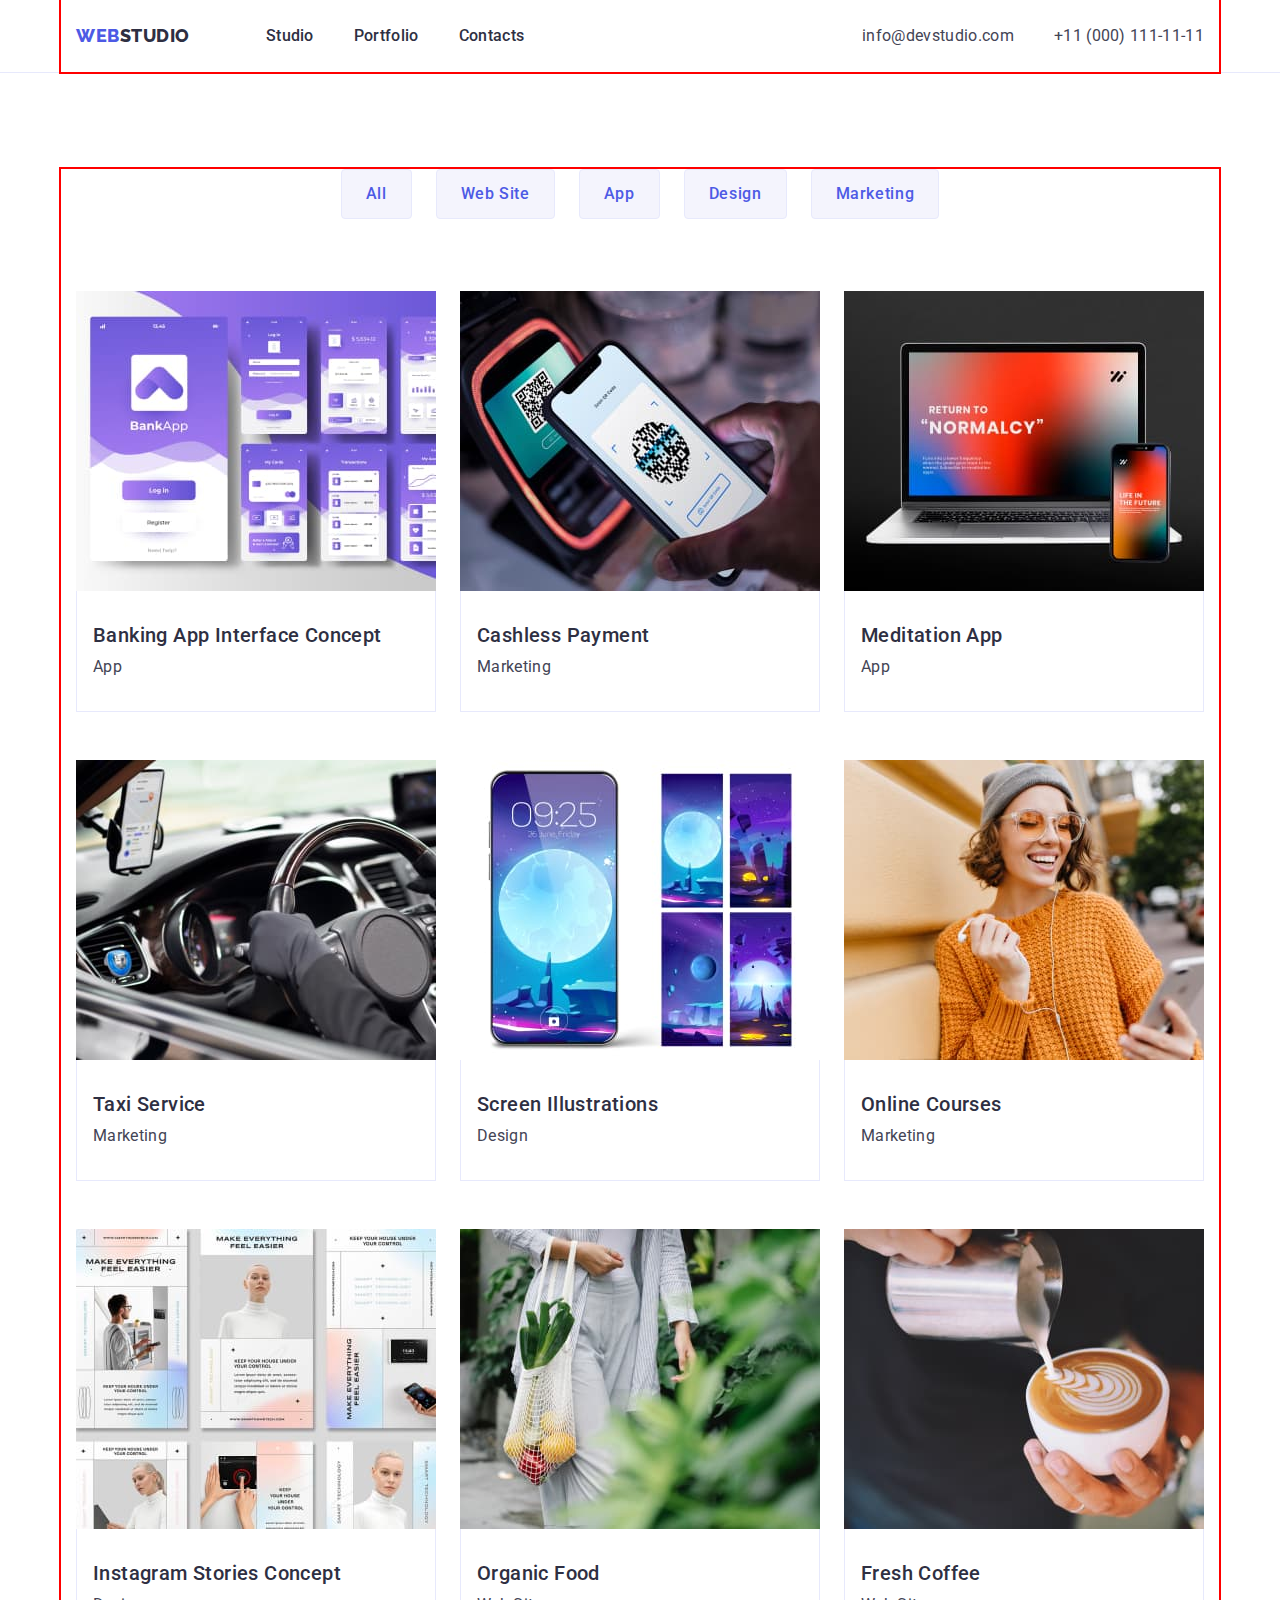
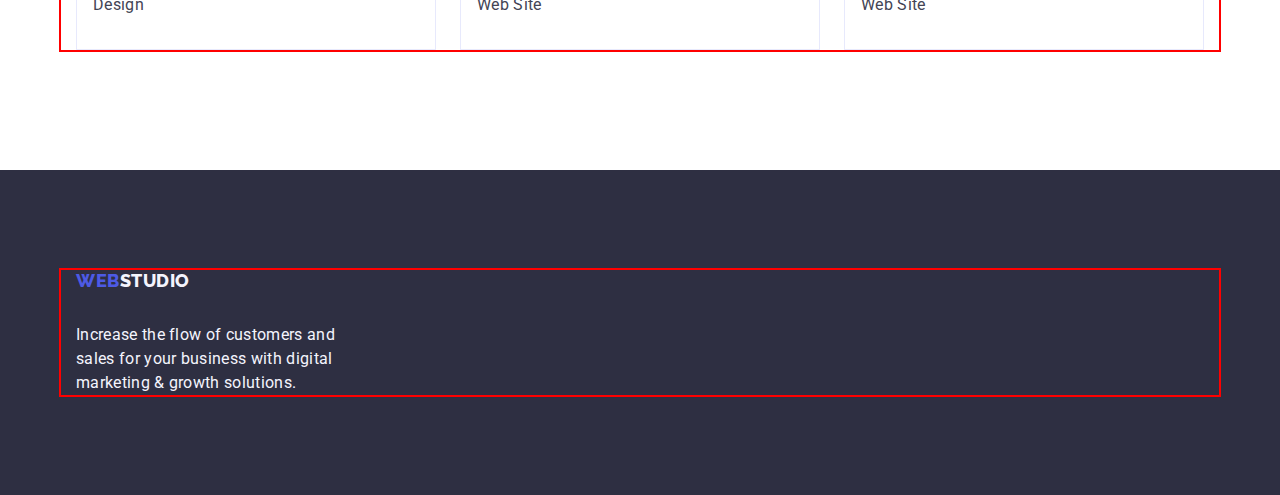
==== portfolio.html @ 0443238a "Initial commit" ====
<!DOCTYPE html>
<html lang="en">
  <head>
    <meta charset="UTF-8" />
    <meta http-equiv="X-UA-Compatible" content="IE=edge" />
    <meta name="viewport" content="width=device-width, initial-scale=1.0" />
    <link rel="preconnect" href="https://fonts.googleapis.com" />
    <link rel="preconnect" href="https://fonts.gstatic.com" crossorigin />
    <link
      href="https://fonts.googleapis.com/css2?family=Raleway:wght@800&family=Roboto:wght@400;500;700&display=swap"
      rel="stylesheet"
    />
    <link
      rel="stylesheet"
      href="https://cdn.jsdelivr.net/npm/modern-normalize@1.1.0/modern-normalize.min.css"
    />
    <link rel="stylesheet" href="./css/styles.css" />
    <title>Document</title>
  </head>
  <body>
    <header class="top">
      <div class="container header">
        <nav class="nav">
          <a href="./index.html" class="logo-brend-heder link"
            >Web<span class="hed">Studio</span></a
          >
          <ul class="page list">
            <li class="nav-item">
              <a class="nav-page link" href="./index.html">Studio</a>
            </li>
            <li class="nav-item">
              <a class="nav-page link" href="./portfolio.html">Portfolio</a>
            </li>
            <li class="nav-item">
              <a class="nav-page link" href="">Contacts</a>
            </li>
          </ul>
        </nav>
        <address class="nav">
          <ul class="contact list nav">
            <li class="contact-item">
              <a class="contact-nav link" href="mailto:info@devstudio.com"
                >info@devstudio.com</a
              >
            </li>
            <li class="contact-item">
              <a class="contact-nav link" href="tel:+110001111111"
                >+11 (000) 111-11-11</a
              >
            </li>
          </ul>
        </address>
      </div>
    </header>
    <main class="main-page">
      <!-- Sections Main -->
      <section class="main section-portfolio">
        <div class="container">
          <!--Filter Section -->
          <h1 class="visually-hidden">Filter</h1>
          <ul class="filter list">
            <li class="filter-item">
              <button class="fl-btn item" type="button">All</button>
            </li>
            <li class="filter-item">
              <button class="fl-btn item" type="button">Web Site</button>
            </li>
            <li class="filter-item">
              <button class="fl-btn item" type="button">App</button>
            </li>
            <li class="filter-item">
              <button class="fl-btn item" type="button">Design</button>
            </li>
            <li class="filter-item">
              <button class="fl-btn item" type="button">Marketing</button>
            </li>
          </ul>
          <!-- Portfolio Section -->
          <ul class="portfolio list">
            <li class="card-item">
              <a class="card link" href="./images/row1foto2.jpg">
                <img
                  src="./images/row1foto1.jpg"
                  alt="Banking App Interface Concept"
                  width="360"
                />
                <div class="description">
                  <h2 class="card-caption">Banking App Interface Concept</h2>
                  <p class="card-text">App</p>
                </div></a
              >
            </li>
            <li class="card-item">
              <a class="card link" href="./images/row1foto1.jpg">
                <img
                  class="row-pic"
                  src="./images/row1foto2.jpg"
                  alt="Cashless Payment"
                  width="360"
                />
                <div class="description">
                  <h2 class="card-caption">Cashless Payment</h2>
                  <p class="card-text">Marketing</p>
                </div></a
              >
            </li>
            <li class="card-item">
              <a class="card link" href="./images/row2foto1.jpg">
                <img
                  class="row-pic"
                  src="./images/row1foto3.jpg"
                  alt="Meditation App"
                  width="360"
                />
                <div class="description">
                  <h2 class="card-caption">Meditation App</h2>
                  <p class="card-text">App</p>
                </div></a
              >
            </li>
            <li class="card-item">
              <a class="card link" href="./images/row1foto3.jpg">
                <img
                  class="row-pic"
                  src="./images/row2foto1.jpg"
                  alt="Taxi Service"
                  width="360"
                />
                <div class="description">
                  <h2 class="card-caption">Taxi Service</h2>
                  <p class="card-text">Marketing</p>
                </div></a
              >
            </li>
            <li class="card-item">
              <a class="card link" href="./images/row1foto3.jpg">
                <img
                  class="row-pic"
                  src="./images/row2foto2.jpg"
                  alt="Screen Illustrations"
                  width="360"
                />
                <div class="description">
                  <h2 class="card-caption">Screen Illustrations</h2>
                  <p class="card-text">Design</p>
                </div></a
              >
            </li>
            <li class="card-item">
              <a class="card link" href="./images/row3foto1.jpg">
                <img
                  class="row-pic"
                  src="./images/row2foto3.jpg"
                  alt="Online Courses"
                  width="360"
                />
                <div class="description">
                  <h2 class="card-caption">Online Courses</h2>
                  <p class="card-text">Marketing</p>
                </div></a
              >
            </li>
            <li class="card-item">
              <a class="card link" href="./images/row3foto2.jpg">
                <img
                  class="row-pic"
                  src="./images/row3foto1.jpg"
                  alt="Instagram Stories Concept"
                  width="360"
                />
                <div class="description">
                  <h2 class="card-caption">Instagram Stories Concept</h2>
                  <p class="card-text">Design</p>
                </div></a
              >
            </li>
            <li class="card-item">
              <a class="card link" href="./images/row3foto3.jpg">
                <img
                  class="row-pic"
                  src="./images/row3foto2.jpg"
                  alt="Organic Food"
                  width="360"
                />
                <div class="description">
                  <h2 class="card-caption">Organic Food</h2>
                  <p class="card-text">Web Site</p>
                </div></a
              >
            </li>
            <li class="card-item">
              <a class="csrd link" href="./images/row3foto2.jpg">
                <img
                  class="row-pic"
                  src="./images/row3foto3.jpg"
                  alt="Fresh Coffee"
                  width="360"
                />
                <div class="description">
                  <h2 class="card-caption">Fresh Coffee</h2>
                  <p class="card-text">Web Site</p>
                </div></a
              >
            </li>
          </ul>
        </div>
      </section>
    </main>
    <footer class="footer">
      <div class="container">
        <a href="./index.html" class="logo-brend-footer link"
          >Web<span class="fot">Studio</span></a
        >
        <p class="foot-text">
          Increase the flow of customers and sales for your business with
          digital marketing & growth solutions.
        </p>
      </div>
    </footer>
  </body>
</html>
---- css/styles.css ----
/* Basics */
:root {
  --color-iris: #4d5ae5;
  --color-ocean: #404bbf;
  --color-navy-blue: #2e2f42;
  --color-green: #31d0aa;
  --color-slate: #434455;
  --color-light-slate: #8e8f99;
  --color-cornflower: #e7e9fc;
  --color-cloud: #f4f4fd;
  --color-navy-blue-modal: #2e2f42;
  --color-grey: #2e2f42;
  --color-white: #ffffff;
  --color-dairy: #fcfcfc;
  --font-family: 'Roboto', sans-serif;
}
body {
  font-family: 'Roboto', sans-serif;
  font-style: normal;
  background-color: var(--color-white);
  color: var(--color-slate);
}

h1,
h2,
h3,
h4,
h5,
h6,
p {
  margin: 0;
}
img {
  display: block;
  max-width: 100%;
}
.list {
  list-style: none;
  margin: 0;
  padding: 0;
}
.link {
  text-decoration: none;
}
button {
  font-family: inherit;
}
/* li:not(:last-child) { 
  margin-bottom: 0;
}*/
/* Ховає заголовки */
.visually-hidden {
  position: absolute;
  width: 1px;
  height: 1px;
  margin: -1px;
  border: 0;
  padding: 0;
  white-space: nowrap;
  clip-path: inset(100%);
  clip: rect(0 0 0 0);
  overflow: hidden;
}
.container {
  width: 1158px;
  margin-right: auto;
  margin-left: auto;
  padding: 0 15px 0 15px;
  outline: 2px solid red;
}
/* Heder */
.top {
  border-bottom: 1px solid var(--color-cornflower);
}
.header {
  display: flex;
  justify-content: space-between;
  align-items: center;
}
.nav {
  display: flex;
  justify-content: space-between;
  align-items: center;
}
.logo-brend-heder {
  font-family: 'Raleway', sans-serif;
  font-style: normal;
  font-weight: 800;
  font-size: 18px;
  line-height: 1.17;
  text-transform: uppercase;
  letter-spacing: 0.03em;
  display: inline-block;
  padding: 24px 0 24px 0;
  margin-right: 76px;
  color: var(--color-iris);
}
.hed {
  color: var(--color-navy-blue);
}
.page {
  display: flex;
  justify-content: space-between;
  align-items: center;
  gap: 40px;
  padding: 24px 0 24px 0;
}
.nav-page {
  font-weight: 500;
  font-size: 16px;
  line-height: 1.5;
  letter-spacing: 0.02em;
  color: var(--color-navy-blue);
  padding: 24px 0;
}
.nav-page:hover {
  color: var(--color-ocean);
}
.nav-page:focus {
  color: var(--color-ocean);
}
.contact {
  display: flex;
  justify-content: space-between;
  align-items: center;
  padding: 24px 0;
  gap: 40px;
}
.contact-nav {
  font-style: normal;
  font-weight: 400;
  font-size: 16px;
  line-height: 1.5;
  letter-spacing: 0.02em;
  color: var(--color-slate);
}
.contact-nav:hover {
  color: var(--color-ocean);
}
.contact-nav:focus {
  color: var(--color-ocean);
}
/* S1 Hero section */
.hero {
  background: var(--color-grey);
  padding-top: 188px;
  padding-bottom: 188px;
}
.hero-cont {
  display: flex;
  flex-direction: column;
  justify-content: center;
  align-items: center;
}
.hero-title {
  max-width: 496px;
  font-weight: 700;
  font-size: 56px;
  line-height: 1.07;
  text-align: center;
  letter-spacing: 0.02em;
  color: var(--color-white);
}
.hero-btn {
  font-family: 'Roboto', sans-serif;
  font-weight: 500;
  font-size: 16px;
  line-height: 24px;
  align-items: center;
  letter-spacing: 0.04em;
  background: var(--color-iris);
  color: var(--color-white);
  cursor: pointer;
  border: none;
  min-width: 169px;
  max-height: 56px;
  padding: 16px 32px;
  border-radius: 4px;
  margin-top: 48px;
}
.hero-btn:hover,
.hero-btn:focus {
  background: var(--color-ocean);
  color: var(--color-white);
}
/* S2 Professional Sectoin */
.prof {
  padding-top: 120px;
  padding-bottom: 120px;
}
.prof-cont {
  display: flex;
  justify-content: space-between;
  align-items: center;
  min-width: 264px;
  gap: 24px;
}
.prof-cont > .prof-item {
  flex-basis: calc((100%-72px) / 4);
}
.prof-caption {
  font-weight: 500;
  font-size: 20px;
  line-height: 1.2;
  letter-spacing: 0.02em;
  color: var(--color-navy-blue);
  margin-bottom: 8px;
}
.prof-text {
  font-weight: 400;
  font-size: 16px;
  line-height: 1.5;
  letter-spacing: 0.02em;
  color: var(--color-slate);
}
/* S3 Product Sectiont */
.prod {
  padding-bottom: 120px;
}
.prod-title {
  font-weight: 700;
  font-size: 36px;
  line-height: 1.11;
  text-align: center;
  letter-spacing: 0.02em;
  text-transform: capitalize;
  color: var(--color-grey);
  margin-bottom: 72px;
}
.prod-cont {
  display: flex;
  justify-content: space-between;
  gap: 24px;
}
/* S4 Team Section */
.team {
  background: var(--color-cloud);
  padding-top: 120px;
  padding-bottom: 120px;
}
.team-title {
  font-weight: 700;
  font-size: 36px;
  line-height: 1.11;
  text-align: center;
  letter-spacing: 0.02em;
  text-transform: capitalize;
  color: var(--color-grey);
  margin-bottom: 72px;
}
.team-cont {
  display: flex;
  justify-content: space-between;
  align-items: center;
  gap: 24px;
  min-width: 264px;
}
.team-pic {
  border-top-right-radius: 4px;
  border-top-left-radius: 4px;
}
.item-card {
  background: var(--color-white);
  display: block;
  padding: 32px 16px;
  border-bottom-right-radius: 4px;
  border-bottom-left-radius: 4px;
}
.team-caption {
  font-weight: 500;
  font-size: 20px;
  line-height: 1.2;
  text-align: center;
  letter-spacing: 0.02em;
  color: var(--color-navy-blue);
  margin-bottom: 8px;
}
.team-text {
  font-weight: 400;
  font-size: 16px;
  line-height: 1.5;
  text-align: center;
  letter-spacing: 0.02em;
  color: var(--color-slate);
}
/* Footer */
.footer {
  background: var(--color-navy-blue);
  padding-top: 100px;
  padding-bottom: 100px;
}
.logo-brend-footer {
  font-family: 'Raleway', sans-serif;
  font-style: normal;
  font-weight: 800;
  font-size: 18px;
  line-height: 1.17;
  text-transform: uppercase;
  letter-spacing: 0.03em;
  display: inline-block;
  margin-bottom: 16px;
  color: var(--color-iris);
}
.fot {
  color: var(--color-cloud);
  margin-bottom: 16px;
}
.foot-text {
  width: 264px;
  font-weight: 400;
  font-size: 16px;
  line-height: 1.5;
  letter-spacing: 0.02em;
  color: var(--color-cloud);
  margin-top: 16px;
}
/* Page Portfolio  */
/* Heder  */
body {
  counter-reset: var(--color-slate);
}
/* Filter Section */
.section-portfolio {
  padding: 96px 0 120px 0;
}
.filter {
  display: flex;
  justify-content: center;
  align-self: center;
  gap: 24px;
  margin-bottom: 72px;
}
.fl-btn {
  font-family: 'Roboto', sans-serif;
  background: var(--color-cloud);
  font-weight: 500;
  font-size: 16px;
  line-height: 1.5;
  display: flex;
  align-items: center;
  text-align: center;
  letter-spacing: 0.04em;
  color: var(--color-iris);
  cursor: pointer;
  padding: 12px 24px;
  border: 1px solid var(--color-cornflower);
  border-radius: 4px;
}
.fl-btn:hover,
.fl-btn:focus {
  background: var(--color-ocean);
  color: var(--color-white);
  border: 1px solid transparent;
}
/* Portfolio Section*/
.portfolio {
  display: flex;
  flex-wrap: wrap;
  row-gap: 48px;
  column-gap: 24px;
}
.card-item {
  display: block;
  flex-basis: calc((100%-2 * 24px) / 3);
  max-width: 360px;
}
.description {
  display: block;
  padding: 32px 16px;
  border: 1px solid var(--color-cornflower);
  border-top: none;
}
.card-caption {
  font-weight: 500;
  font-size: 20px;
  line-height: 1.2;
  letter-spacing: 0.02em;
  color: var(--color-navy-blue);
  margin-bottom: 8px;
}
.card-text {
  font-weight: 400;
  font-size: 16px;
  line-height: 1.5;
  letter-spacing: 0.02em;
  color: var(--color-slate);
}
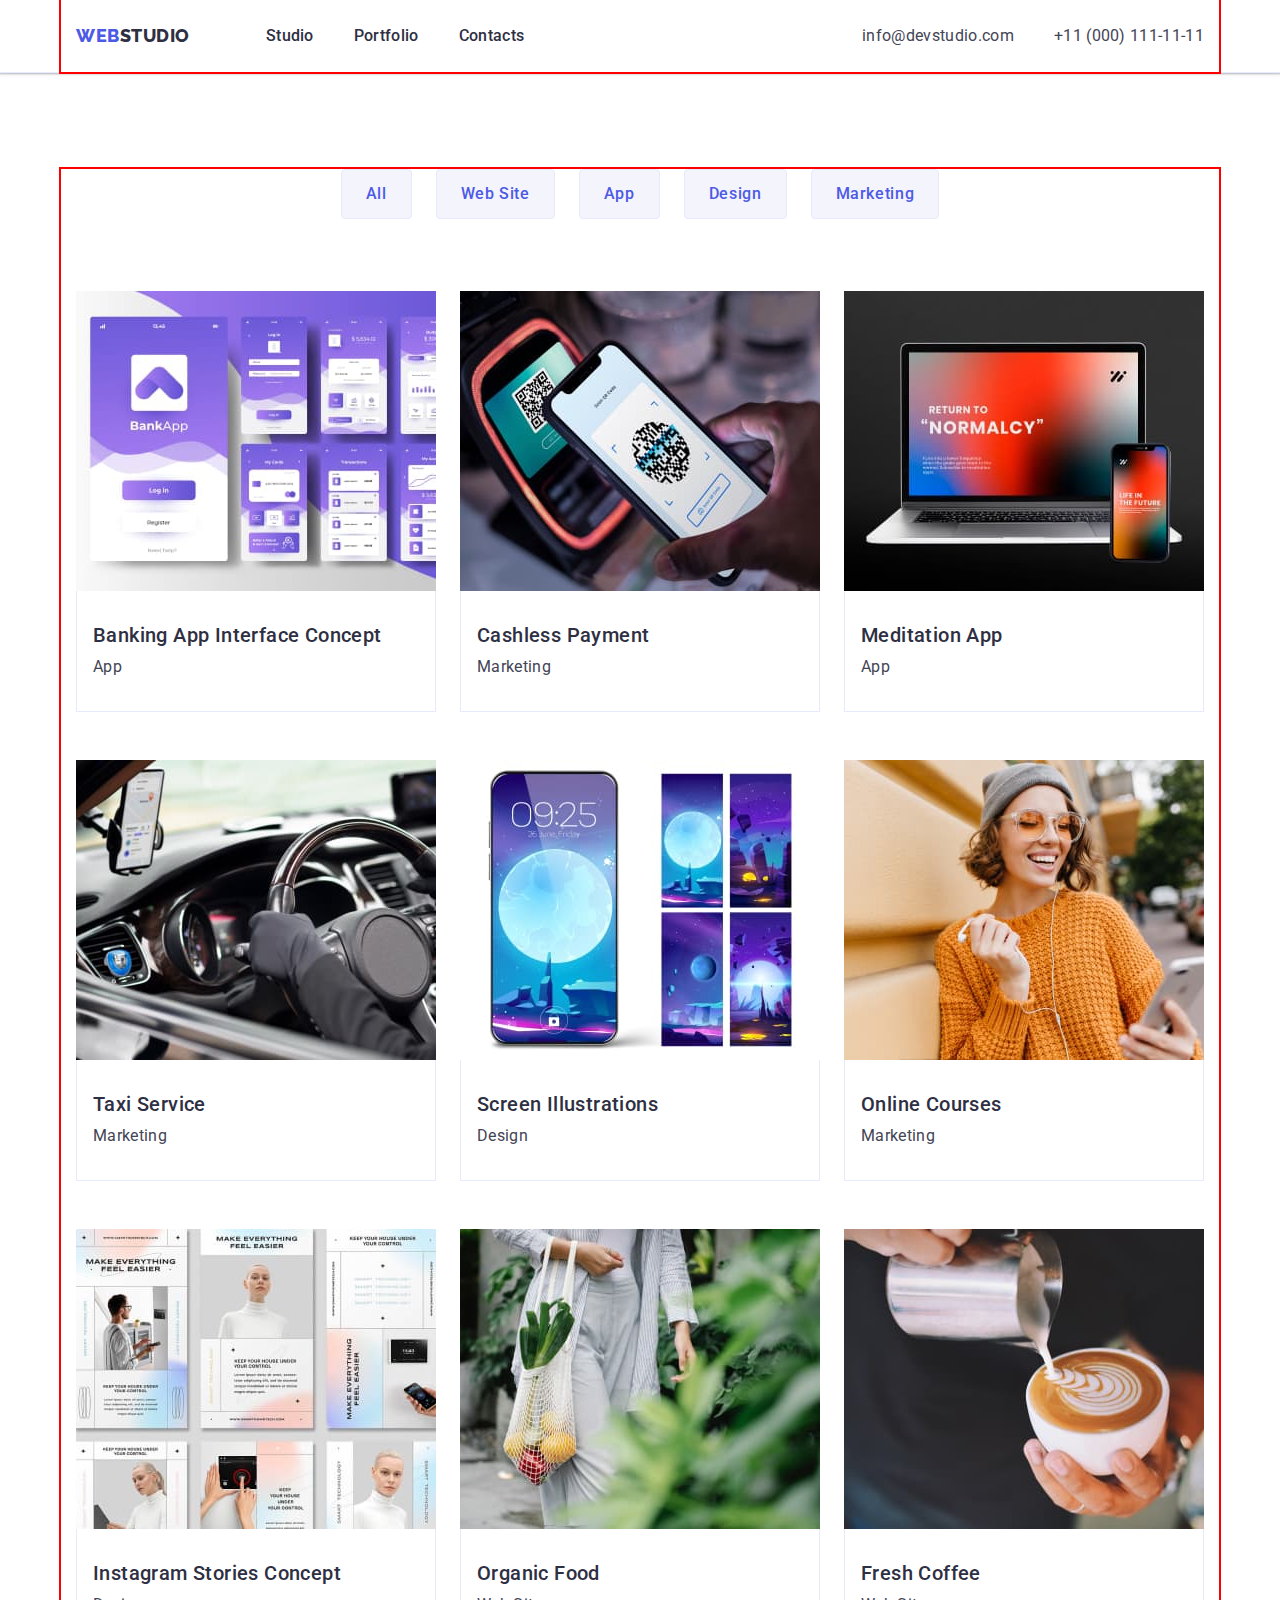
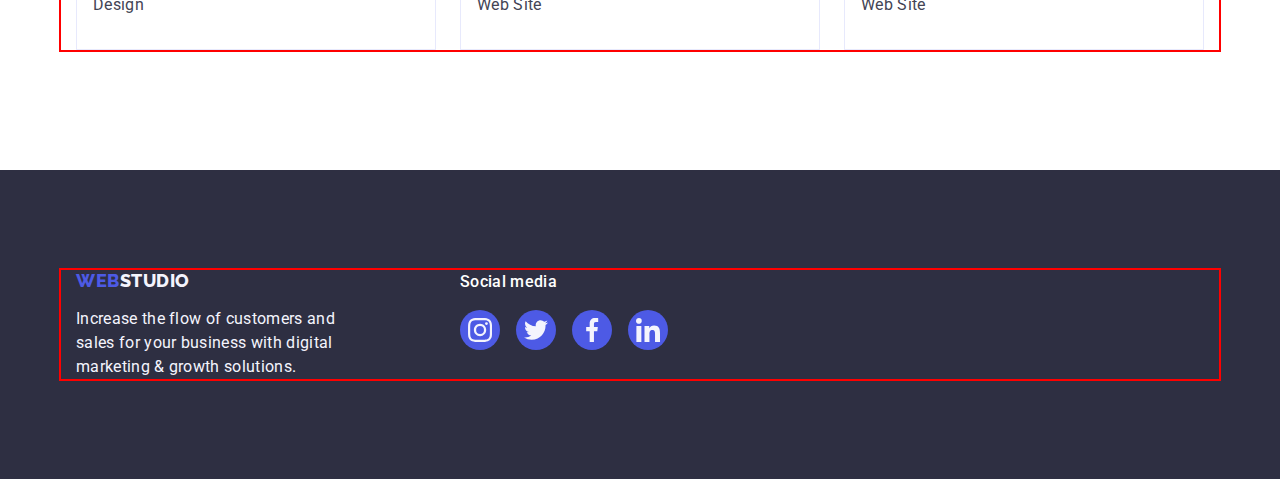
==== commit c5417e2f: "2023.04.13-5" ====
--- a/portfolio.html
+++ b/portfolio.html
@@ -207,14 +207,49 @@
       </section>
     </main>
     <footer class="footer">
-      <div class="container">
-        <a href="./index.html" class="logo-brend-footer link"
-          >Web<span class="fot">Studio</span></a
-        >
-        <p class="foot-text">
-          Increase the flow of customers and sales for your business with
-          digital marketing & growth solutions.
-        </p>
+      <div class="box container">
+        <div class="box-left">
+          <a href="./index.html" class="logo-brend-footer link"
+            >Web<span class="fot">Studio</span></a
+          >
+          <p class="foot-text">
+            Increase the flow of customers and sales for your business with
+            digital marketing & growth solutions.
+          </p>
+        </div>
+        <div class="box-right">
+          <p class="caption-social">Social media</p>
+          <ul class="foot-social list">
+            <li class="foot-bg">
+              <a class="social-bg" href="">
+                <svg width="24" height="24" class="foot-icon">
+                  <use href="./images/icon.svg#icon-instagram"></use>
+                </svg>
+              </a>
+            </li>
+            <li class="foot-bg">
+              <a class="social-bg" href="">
+                <svg width="24" height="24" class="foot-icon">
+                  <use href="./images/icon.svg#icon-twitter"></use>
+                </svg>
+              </a>
+            </li>
+            <li class="foot-bg">
+              <a class="social-bg" href="">
+                <svg width="24" height="24" class="foot-icon">
+                  <use href="./images/icon.svg#icon-facebook"></use>
+                </svg>
+              </a>
+            </li>
+            <li class="foot-bg">
+              <a class="social-bg" href="">
+                <svg width="24" height="24" class="foot-icon">
+                  <use href="./images/icon.svg#icon-linkedin"></use>
+                </svg>
+              </a>
+            </li>
+          </ul>
+        </div>
       </div>
     </footer>
   </body>
--- a/css/styles.css
+++ b/css/styles.css
@@ -71,6 +71,8 @@
 /* Heder */
 .top {
   border-bottom: 1px solid var(--color-cornflower);
+  box-shadow: 0px 2px 1px rgba(46, 47, 66, 0.08),
+    0px 1px 1px rgba(46, 47, 66, 0.16), 0px 1px 6px rgba(46, 47, 66, 0.08);
 }
 .header {
   display: flex;
@@ -142,9 +144,20 @@
 }
 /* S1 Hero section */
 .hero {
-  background: var(--color-grey);
+  background-image: linear-gradient(
+      rgba(46, 47, 66, 0.7),
+      rgba(46, 47, 66, 0.7)
+    ),
+    url(../images/people-office.jpg);
+  background-size: cover;
+  background-repeat: no-repeat;
+  background-position: center;
+  background-color: var(--color-navy-blue);
+  max-width: 1440px;
   padding-top: 188px;
   padding-bottom: 188px;
+  margin-left: auto;
+  margin-right: auto;
 }
 .hero-cont {
   display: flex;
@@ -198,6 +211,16 @@
 .prof-cont > .prof-item {
   flex-basis: calc((100%-72px) / 4);
 }
+.prof-pic {
+  display: flex;
+  justify-content: center;
+  align-items: center;
+  min-width: 264px;
+  height: 112px;
+  background: var(--color-cloud);
+  border-radius: 4px;
+  margin-bottom: 8px;
+}
 .prof-caption {
   font-weight: 500;
   font-size: 20px;
@@ -253,18 +276,18 @@
   justify-content: space-between;
   align-items: center;
   gap: 24px;
+}
+.team-card {
+  background: var(--color-white);
   min-width: 264px;
-}
-.team-pic {
-  border-top-right-radius: 4px;
-  border-top-left-radius: 4px;
-}
-.item-card {
-  background: var(--color-white);
-  display: block;
-  padding: 32px 16px;
   border-bottom-right-radius: 4px;
   border-bottom-left-radius: 4px;
+  box-shadow: 0 1px 6px 0 rgba(46, 47, 66, 0.08),
+    0 1px 1px 0 rgba(46, 47, 66, 0.16), 0 2px 1px 0 rgba(46, 47, 66, 0.08);
+}
+
+.item-card {
+  padding: 32px 0;
 }
 .team-caption {
   font-weight: 500;
@@ -281,7 +304,79 @@
   line-height: 1.5;
   text-align: center;
   letter-spacing: 0.02em;
+  margin-bottom: 8px;
   color: var(--color-slate);
+}
+.team-social {
+  display: flex;
+  justify-content: center;
+  align-items: center;
+  gap: 24px;
+}
+.team-social-bg {
+  width: 40px;
+  height: 40px;
+}
+.cont-icon {
+  display: flex;
+  justify-content: center;
+  align-items: center;
+  width: 100%;
+  height: 100%;
+  background-color: var(--color-iris);
+  border-radius: 50%;
+}
+.cont-icon:hover,
+.cont-icon:focus {
+  background-color: var(--color-ocean);
+}
+.team-icon {
+  fill: var(--color-cloud);
+}
+/* Customer */
+.customer {
+  padding-top: 120px;
+  padding-bottom: 120px;
+}
+.client-title {
+  font-weight: 700;
+  font-size: 36px;
+  line-height: 1.1;
+  text-align: center;
+  letter-spacing: 0.02em;
+  text-transform: capitalize;
+  color: var(--color-navy-blue);
+  margin-bottom: 72px;
+}
+.client {
+  display: flex;
+  justify-content: center;
+  align-items: center;
+  flex-wrap: wrap;
+  gap: 24px;
+}
+.client-item {
+  flex-basis: calc((100%-5 * 24px) / 6);
+  height: 88px;
+  max-width: 168px;
+}
+.client-cont {
+  display: flex;
+  justify-content: center;
+  align-items: center;
+  width: 100%;
+  height: 100%;
+  color: #afb1b8;
+  border: 1px solid var(--color-light-slate);
+  border-radius: 4px;
+}
+.client-cont:hover,
+.client-cont:focus {
+  color: var(--color-ocean);
+  border: 1px solid var(--color-ocean);
+}
+.bg-icon {
+  fill: currentColor;
 }
 /* Footer */
 .footer {
@@ -289,7 +384,14 @@
   padding-top: 100px;
   padding-bottom: 100px;
 }
+.box {
+  display: flex;
+  justify-content: flex-start;
+  align-items: baseline;
+  gap: 120px;
+}
 .logo-brend-footer {
+  display: inline-block;
   font-family: 'Raleway', sans-serif;
   font-style: normal;
   font-weight: 800;
@@ -297,13 +399,11 @@
   line-height: 1.17;
   text-transform: uppercase;
   letter-spacing: 0.03em;
-  display: inline-block;
+  color: var(--color-iris);
   margin-bottom: 16px;
-  color: var(--color-iris);
 }
 .fot {
   color: var(--color-cloud);
-  margin-bottom: 16px;
 }
 .foot-text {
   width: 264px;
@@ -312,8 +412,43 @@
   line-height: 1.5;
   letter-spacing: 0.02em;
   color: var(--color-cloud);
-  margin-top: 16px;
-}
+}
+.caption-social {
+  font-style: medium, italic;
+  font-weight: 500;
+  font-size: 16px;
+  line-height: 1.5;
+  letter-spacing: 0.02em;
+  color: var(--color-white);
+  margin-bottom: 16px;
+}
+.foot-social {
+  display: flex;
+  justify-content: flex-start;
+  align-items: flex-start;
+  gap: 16px;
+}
+.foot-bg {
+  width: 40px;
+  height: 40px;
+}
+.social-bg {
+  display: flex;
+  width: 100%;
+  height: 100%;
+  border-radius: 50%;
+  justify-content: center;
+  align-items: center;
+  background-color: var(--color-iris);
+}
+.social-bg:hover,
+.social-bg :focus {
+  background-color: var(--color-green);
+}
+.foot-icon {
+  fill: var(--color-cloud);
+}
+
 /* Page Portfolio  */
 /* Heder  */
 body {
@@ -331,27 +466,29 @@
   margin-bottom: 72px;
 }
 .fl-btn {
+  display: block;
+  background-color: var(--color-cloud);
+  border: 1px solid var(--color-cornflower);
+  border-radius: 4px;
+  padding: 12px 24px;
   font-family: 'Roboto', sans-serif;
-  background: var(--color-cloud);
-  font-weight: 500;
-  font-size: 16px;
-  line-height: 1.5;
-  display: flex;
-  align-items: center;
+  font-weight: 500;
+  font-size: 16px;
+  line-height: 1.5;
   text-align: center;
   letter-spacing: 0.04em;
   color: var(--color-iris);
   cursor: pointer;
-  padding: 12px 24px;
-  border: 1px solid var(--color-cornflower);
-  border-radius: 4px;
 }
 .fl-btn:hover,
 .fl-btn:focus {
-  background: var(--color-ocean);
+  background-color: var(--color-ocean);
+  border: 1px solid transparent;
   color: var(--color-white);
-  border: 1px solid transparent;
-}
+  box-shadow: 0px 3px 0 0 rgba(0, 0, 0, 0.1), 0px 2px 1px 0 rgba(0, 0, 0, 0.08),
+    0px 2px 2px 0 rgba(0, 0, 0, 0.12);
+}
+
 /* Portfolio Section*/
 .portfolio {
   display: flex;
@@ -363,6 +500,14 @@
   display: block;
   flex-basis: calc((100%-2 * 24px) / 3);
   max-width: 360px;
+}
+.card-item:hover,
+.card-item:focus {
+  box-shadow: 0px 3px 1px rgba(0, 0, 0, 0.1), 0px 2px 1px rgba(0, 0, 0, 0.08),
+    0px 2px 2px rgba(0, 0, 0, 0.12);
+}
+.card {
+  display: block;
 }
 .description {
   display: block;
